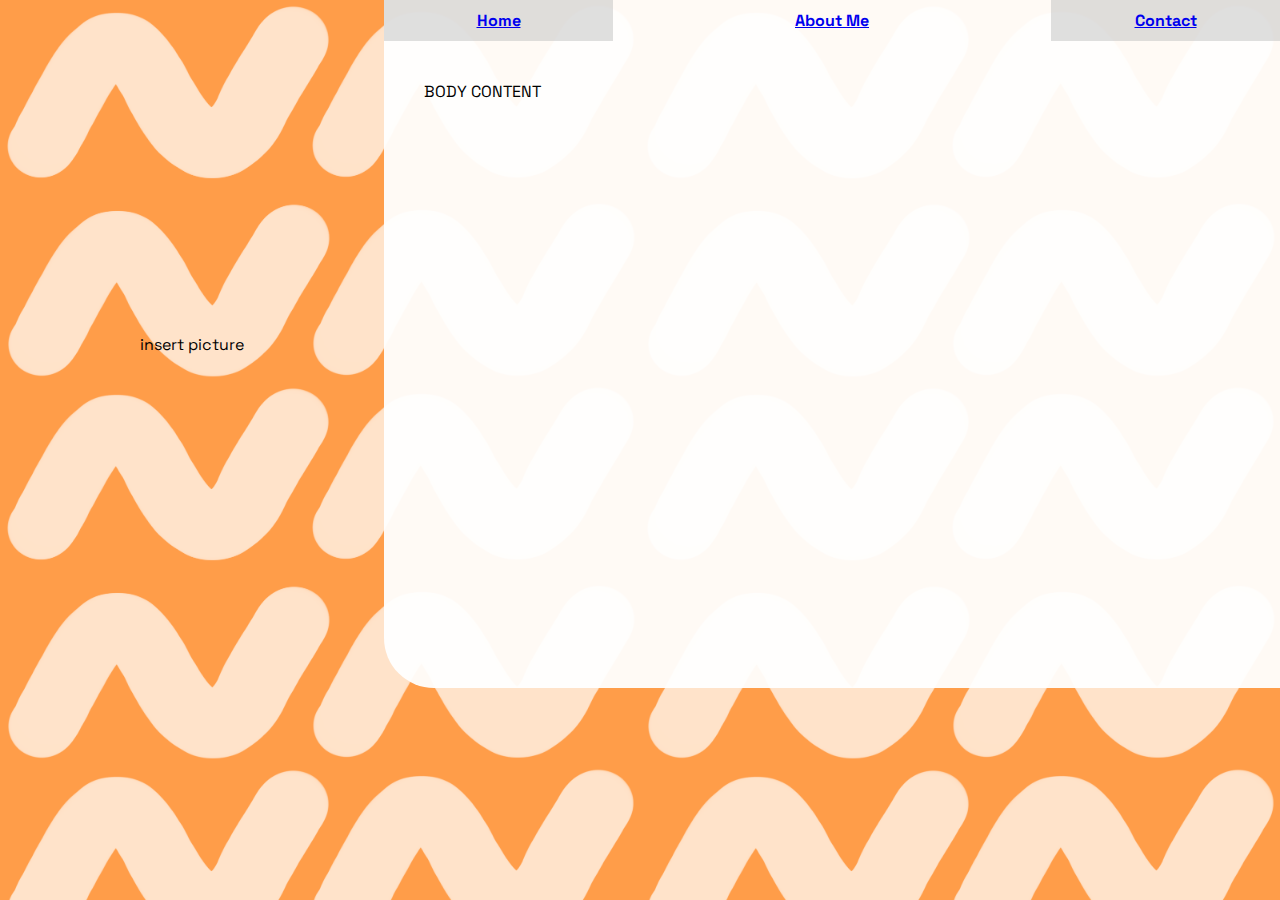
==== about.html @ 38a23593 "Master update" ====
<!DOCTYPE html>
<html lang="en">
<head>
    <meta charset="UTF-8">
    <title>Document</title>
    <link rel="stylesheet" href="personal.css">
    <link href='https://fonts.googleapis.com/css?family=Space+Grotesk|Bebas+Neue|Inter' rel='stylesheet' type='text/css'>
</head>
<body class="about">


    <div class="flex-container">
        <div class="left">insert picture</div>
        <div class="right">

            <div class="nav">
                <div class="other-links">
                    <a href="index.html">Home</a>
                </div>
                <div class="current">
                    <a href="about.html">About Me</a>
                </div>
                <div class="other-links">
                    <a href="contact.html">Contact</a>
                </div>
            </div>

            <div class="content">
                <div class="bodytext">
                    BODY CONTENT
                    <br><br><br><br><br><br><br><br><br><br><br><br><br><br><br><br><br><br><br><br><br><br><br><br><br><br><br>
                </div>
            </div>
        </div>
    </div>
</body>
</html>
---- personal.css ----
body {
            padding: 0px;
            margin: 0px;
            background-size: 50%;
            font-family: 'Space Grotesk', sans-serif;  
        }

        .index {
            background-image: url('bg1.png');
        }

        .about {
            background-image: url('bg2.png');
        }

        .contact {
            background-image: url('bg3.png');
        }

        a {
            font-weight: bold;
        }

        p {
            font-family: 'Inter', sans-serif;
        }

        .flex-container {
            display: flex;
            flex-direction: row;
            align-items: center;
        }

        .left {
            flex: 30%;
            text-align: center;
        }

        .right {
            flex: 70%;
            background-color: rgba(255, 255, 255, 0.95);
            border-radius: 0px 0px 0px 50px;
        }

        .nav {
            display: flex;
            text-align: center;
            align-items: stretch;
        }

        .current {
            padding: 10px;
            flex: 1
        }

        .other-links {
            flex: 0.5;
            padding: 10px;
            background-color: rgba(192, 192, 192, 0.50);

        }

        .content {
            padding: 40px;
        }
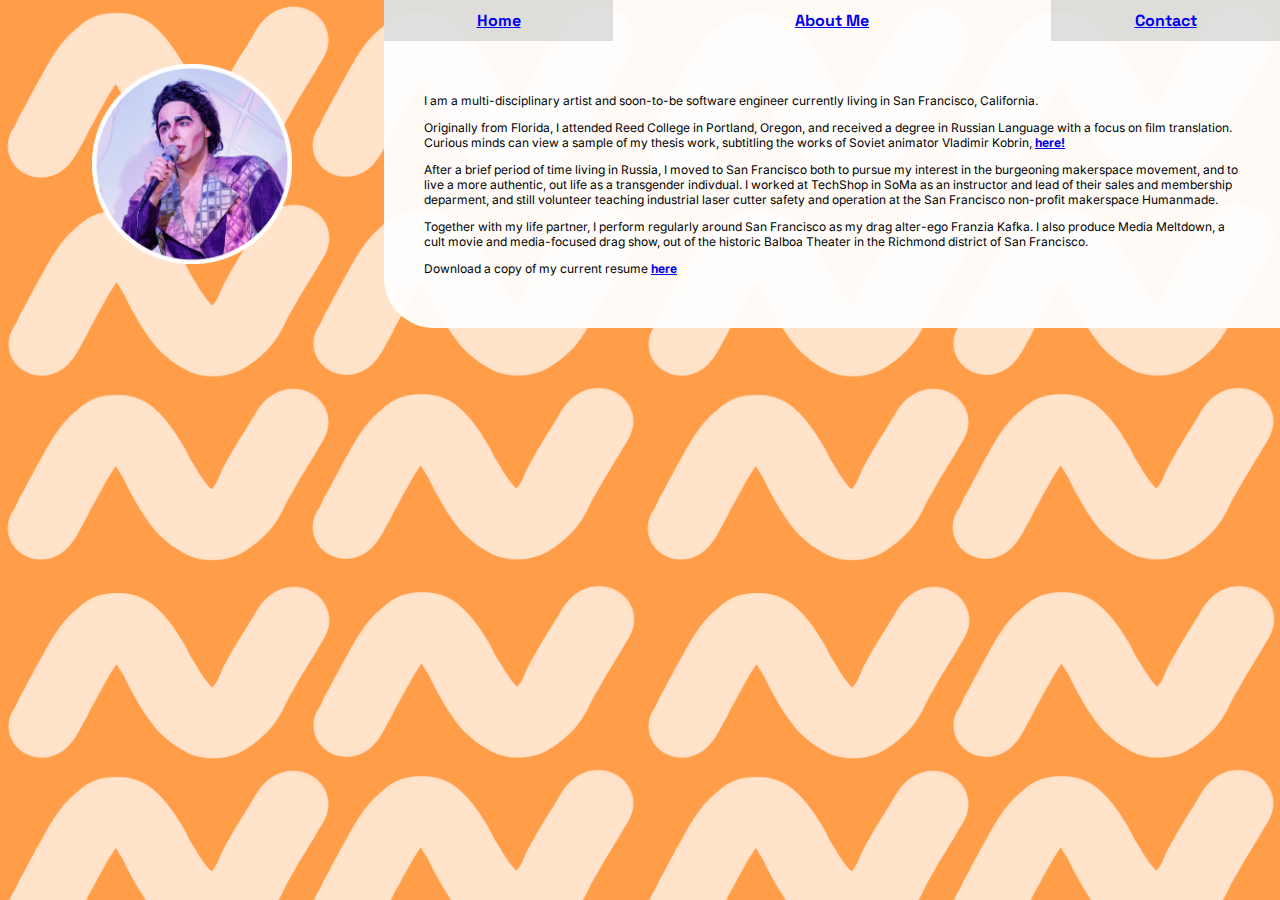
==== commit e99d0848: "Master update" ====
--- a/about.html
+++ b/about.html
@@ -10,7 +10,7 @@
 
 
     <div class="flex-container">
-        <div class="left">insert picture</div>
+        <div class="left"><img src=performance_headshot.png></div>
         <div class="right">
 
             <div class="nav">
@@ -27,8 +27,13 @@
 
             <div class="content">
                 <div class="bodytext">
-                    BODY CONTENT
-                    <br><br><br><br><br><br><br><br><br><br><br><br><br><br><br><br><br><br><br><br><br><br><br><br><br><br><br>
+                <p>I am a multi-disciplinary artist and soon-to-be software engineer currently living in San Francisco, California.</p>
+                <p>Originally from Florida, I attended Reed College in Portland, Oregon, and received a degree in Russian Language with a focus on film translation. Curious minds can view a sample of my thesis work, subtitling the works of Soviet animator Vladimir Kobrin, <a href="https://vimeo.com/162935314">here!</a></p>
+                <p>After a brief period of time living in Russia, I moved to San Francisco both to pursue my interest in the burgeoning makerspace movement, and to live a more authentic, out life as a transgender indivdual. 
+                    I worked at TechShop in SoMa as an instructor and lead of their sales and membership deparment, and still volunteer teaching industrial laser cutter safety and operation at the San Francisco non-profit makerspace Humanmade.</p>
+                <p>Together with my life partner, I perform regularly around San Francisco as my drag alter-ego Franzia Kafka. I also produce Media Meltdown, a cult movie and media-focused drag show, out of the historic Balboa Theater in the Richmond district of San Francisco.</p>
+                
+                <p>Download a copy of my current resume <a href="/resume.pdf" download>here</a></p>
                 </div>
             </div>
         </div>
--- a/personal.css
+++ b/personal.css
@@ -5,6 +5,15 @@
             margin: 0px;
             background-size: 50%;
             font-family: 'Space Grotesk', sans-serif;  
+        }
+
+        img {
+            width: 200px;
+            vertical-align: bottom;
+        }
+
+        h6 {
+            padding: 0px;
         }
 
         .index {
@@ -25,6 +34,7 @@
 
         p {
             font-family: 'Inter', sans-serif;
+            font-size: 12px;
         }
 
         .flex-container {
